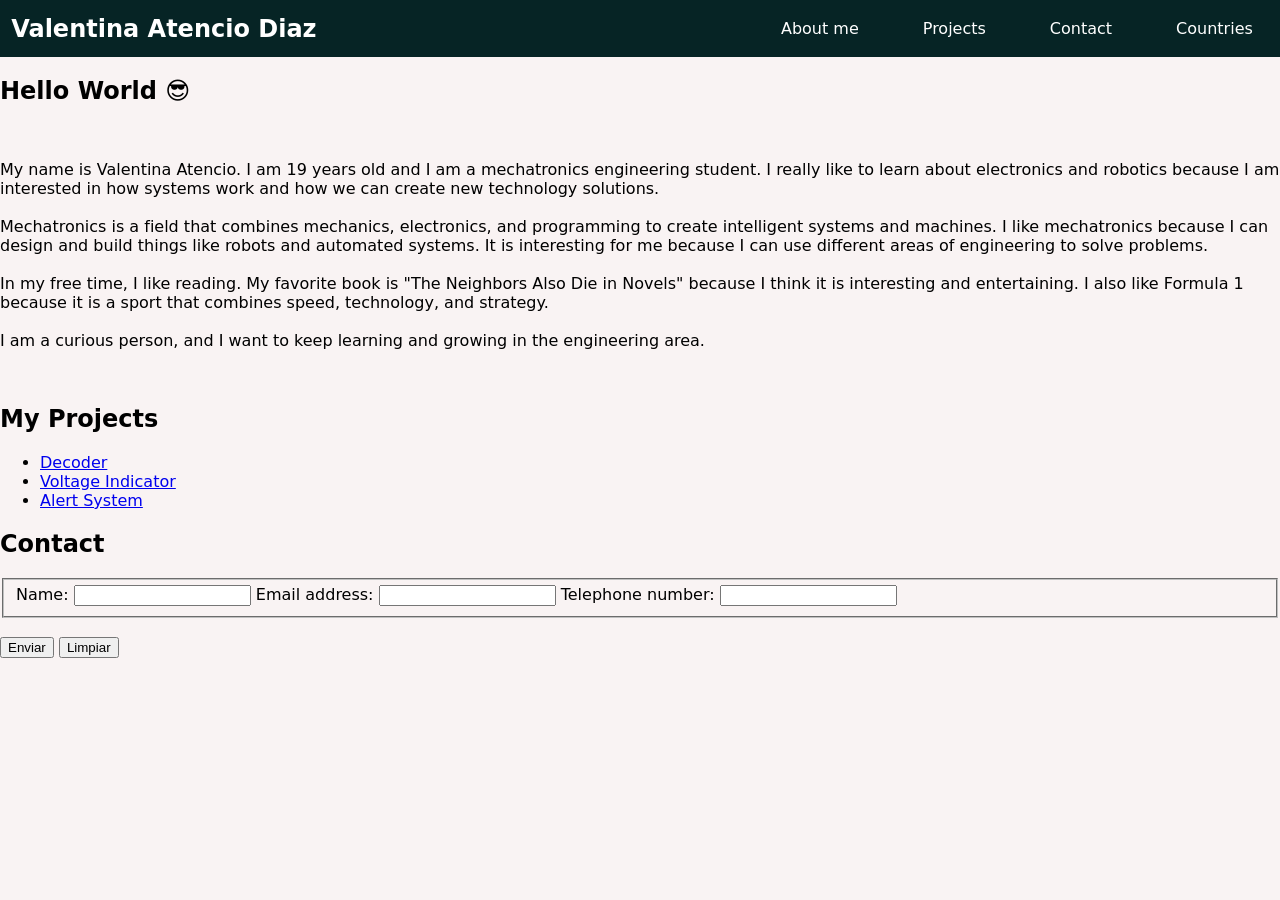
==== HTML + CSS - Week #2/Portfolio/index.html @ a1831037 "Task 2: header improvements" ====
<!DOCTYPE html>
<html lang="es">

<head>
  <meta charset="UTF-8">
  <meta name="viewport" content="width=device-width, initial-scale=1.0">
  <title>My portfolio</title>
  <link rel="stylesheet" href="styles.css">
</head>

<body>

  <!-- Header section -->
  <header class="header">
    <!-- Main title -->
    <h1>Valentina Atencio Diaz</h1>

    <!-- Navigation menu -->
    <nav>
      <!-- Links to sections -->
      <a href="#about_me">About me</a>
      <a href="#projects">Projects</a>
      <a href="#contact">Contact</a>
      <a href="countries.html">Countries</a>
    </nav>
  </header>

  <!-- About me section -->
  <section id="about_me">
    <!-- Section title -->
    <h1>Hello World 😎</h1>
    <br>

    <!-- Content container -->
    <div>
      <!-- Text about me -->
      <p>
        My name is Valentina Atencio. I am 19 years old and I am a mechatronics engineering student. I really like to learn about electronics and robotics because I am interested in how systems work and how we can create new technology solutions.
        <br>
        <br>
        Mechatronics is a field that combines mechanics, electronics, and programming to create intelligent systems and machines. I like mechatronics because I can design and build things like robots and automated systems. It is interesting for me because I can use different areas of engineering to solve problems.
        <br>
        <br>
        In my free time, I like reading. My favorite book is "The Neighbors Also Die in Novels" because I think it is interesting and entertaining. I also like Formula 1 because it is a sport that combines speed, technology, and strategy.
        <br>
        <br>
        I am a curious person, and I want to keep learning and growing in the engineering area.
      </p>

      <!-- Image -->
      <img src="robotic.png" alt="">
    </div>
  </section>

  <!-- Projects section -->
  <section id="projects">
    <!-- Section title -->
    <h2>My Projects</h2>

    <!-- List of projects -->
    <ul>
      <li><a href="https://www.tinkercad.com/things/2SG28SFaiBT-decodificador" target="_blank">Decoder</a></li>
      <li><a href="https://www.tinkercad.com/things/l7OOAhz753n-indicador-de-voltaje" target="_blank">Voltage Indicator</li>
      <li><a href="https://wokwi.com/projects/426648856229277697" target="_blank">Alert System</a></li>
    </ul>
  </section>

  <!-- Contact section -->
  <section id="contact">
    <!-- Section title -->
    <h2>Contact</h2>

    <!-- Contact form -->
    <form>
      <fieldset>
        <!-- Name input -->
        <label for="nombre">Name:</label>
        <input type="text" id="nombre" required>

        <!-- Email input -->
        <label for="correo">Email address:</label>
        <input type="email" id="correo" required>

        <!-- Phone input -->
        <label for="number">Telephone number:</label>
        <input type="tel" id="number_phone" maxlength="10" required>
      </fieldset>

    <br>

    <!-- Buttons -->
    <button type="submit">Enviar</button>
    <button type="reset">Limpiar</button>
    </form>
  </section>

</body>
</html>
---- HTML + CSS - Week #2/Portfolio/styles.css ----
/* Reset page styles */
body {
  background-color: rgb(249, 243, 243);       /* Page background */
  margin: 0rem;                    /* Remove margin */
  padding: 0rem;                   /* Remove padding */
  font-family: system-ui, -apple-system, BlinkMacSystemFont, 'Segoe UI', Roboto, Oxygen, Ubuntu, Cantarell, 'Open Sans', 'Helvetica Neue', sans-serif;               /* Font style */
}

/* Header container */
.header {
    background-color: #062425;               /* Header background */
    padding: 0.7rem;                           /* Space inside header */
    display: flex;                             /* Align each item in a row */
    justify-content: space-between;            /* Space between title and menu */
    align-items: center;                       /* Center items vertically */
    flex-wrap: wrap;                           /* Wrap on small screens */
}

/* Header title */
.header h1 {
    color: white;                            /* Text color */
    margin: 0;                                 /* Remove margin */
    font-size: 1.5rem;                         /* Text size */
}

/* Navigation container */
.header nav {
    display: flex;                             /* Align each item in a row */
    flex-wrap: wrap;                           /* Wrap items */
    gap: 2rem;                                 /* Space between links */
}

/* Navigation links */
.header nav a {
    border-radius: 0.3rem;                     /* Rounded corners */
    text-decoration: none;                     /* No underline */
    color: white;                            /* Text color */
    font-size: 1rem;                           /* Text size */
    padding: 0.5rem 1rem;                      /* Inner space */
}

/* Hover effect */
.header nav a:hover {
    background-color: #2E765E;               /* Change color on hover */
}
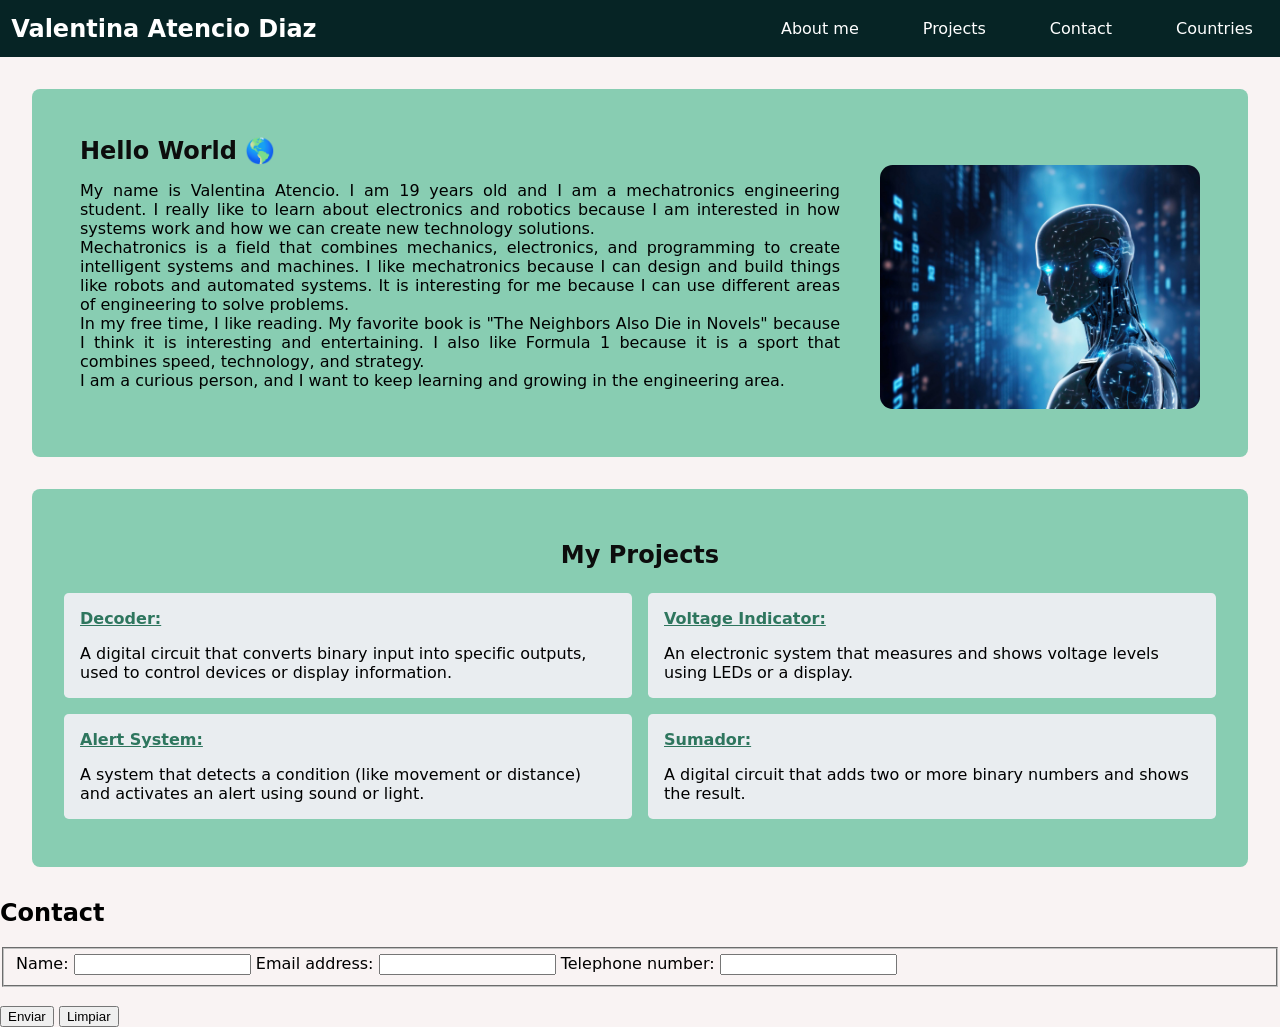
==== commit d284134f: "Task 3: projects section with grid layout" ====
--- a/HTML + CSS - Week #2/Portfolio/index.html
+++ b/HTML + CSS - Week #2/Portfolio/index.html
@@ -26,10 +26,9 @@
   </header>
 
   <!-- About me section -->
-  <section id="about_me">
+  <section id="about_me" class="about_me">
     <!-- Section title -->
-    <h1>Hello World 😎</h1>
-    <br>
+    <h2>Hello World 🌎</h2>
 
     <!-- Content container -->
     <div>
@@ -37,12 +36,9 @@
       <p>
         My name is Valentina Atencio. I am 19 years old and I am a mechatronics engineering student. I really like to learn about electronics and robotics because I am interested in how systems work and how we can create new technology solutions.
         <br>
-        <br>
         Mechatronics is a field that combines mechanics, electronics, and programming to create intelligent systems and machines. I like mechatronics because I can design and build things like robots and automated systems. It is interesting for me because I can use different areas of engineering to solve problems.
         <br>
-        <br>
         In my free time, I like reading. My favorite book is "The Neighbors Also Die in Novels" because I think it is interesting and entertaining. I also like Formula 1 because it is a sport that combines speed, technology, and strategy.
-        <br>
         <br>
         I am a curious person, and I want to keep learning and growing in the engineering area.
       </p>
@@ -53,20 +49,30 @@
   </section>
 
   <!-- Projects section -->
-  <section id="projects">
+  <section id="projects" class="projects">
     <!-- Section title -->
     <h2>My Projects</h2>
 
     <!-- List of projects -->
     <ul>
-      <li><a href="https://www.tinkercad.com/things/2SG28SFaiBT-decodificador" target="_blank">Decoder</a></li>
-      <li><a href="https://www.tinkercad.com/things/l7OOAhz753n-indicador-de-voltaje" target="_blank">Voltage Indicator</li>
-      <li><a href="https://wokwi.com/projects/426648856229277697" target="_blank">Alert System</a></li>
+      <li>
+        <a href="https://www.tinkercad.com/things/2SG28SFaiBT-decodificador" target="_blank">Decoder:</a>
+        A digital circuit that converts binary input into specific outputs, used to control devices or display information.
+      </li>
+      <li>
+        <a href="https://www.tinkercad.com/things/l7OOAhz753n-indicador-de-voltaje" target="_blank">Voltage Indicator:</a>
+        An electronic system that measures and shows voltage levels using LEDs or a display.</li>
+      <li>
+        <a href="https://wokwi.com/projects/426648856229277697" target="_blank">Alert System:</a>
+        A system that detects a condition (like movement or distance) and activates an alert using sound or light.</li>
+      <li>
+        <a href="#">Sumador:</a>
+        A digital circuit that adds two or more binary numbers and shows the result.</li>
     </ul>
   </section>
 
   <!-- Contact section -->
-  <section id="contact">
+  <section id="contact" class="contact">
     <!-- Section title -->
     <h2>Contact</h2>
 
--- a/HTML + CSS - Week #2/Portfolio/styles.css
+++ b/HTML + CSS - Week #2/Portfolio/styles.css
@@ -1,9 +1,9 @@
 /* Reset page styles */
 body {
   background-color: rgb(249, 243, 243);       /* Page background */
-  margin: 0rem;                    /* Remove margin */
-  padding: 0rem;                   /* Remove padding */
-  font-family: system-ui, -apple-system, BlinkMacSystemFont, 'Segoe UI', Roboto, Oxygen, Ubuntu, Cantarell, 'Open Sans', 'Helvetica Neue', sans-serif;               /* Font style */
+  margin: 0rem;                                 /* Remove margin */
+  padding: 0rem;                                /* Remove padding */
+  font-family: system-ui, -apple-system, BlinkMacSystemFont, 'Segoe UI', Roboto, Oxygen, Ubuntu, Cantarell, 'Open Sans', 'Helvetica Neue', sans-serif;                            /* Font style */
 }
 
 /* Header container */
@@ -42,4 +42,84 @@
 /* Hover effect */
 .header nav a:hover {
     background-color: #2E765E;               /* Change color on hover */
+}
+
+
+/* About me section */
+.about_me {
+    padding: 3rem;                             /* Inner space */
+    margin: 2rem;                              /* Outer space */
+    border-radius: 0.5rem;                     /* Rounded corners */
+    background-color: #88CDB2;               /* Background color */
+}
+
+/* Title inside about me */
+.about_me h2 {
+    color: rgb(13, 13, 13);                  /* Text color */
+    margin: 0rem;                              /* Remove margin */
+    font-size: 1.5rem;                         /* Text size */
+}
+
+/* Container for content */
+.about_me div {
+    display: flex;                             /* Flex layout */
+    flex-wrap: wrap;                           /* Wrap items */
+    gap: 2.5rem;                               /* Space between items */
+}
+
+/* Image style */
+.about_me div img {
+    max-width: 20rem;                          /* Max width */
+    border-radius: 0.8rem;                     /* Rounded corners */
+}
+
+/* Paragraph style */
+.about_me div p {
+    text-align: justify;                       /* Justify text */
+    flex: 1 1 20rem;                           /* Flexible size */
+}
+
+/* Projects section */
+.projects {
+    padding: 2rem;                              /* Inner space */
+    margin: 2rem;                               /* Outer space */
+    border-radius: 0.5rem;                      /* Rounded corners */
+    background-color: #88CDB2;                /* Background color */
+}
+
+/* Section title */
+.projects h2 {
+    color: rgb(13, 13, 13);                  /* Text color */
+    margin-bottom: 1.5rem;                     /* Space below title */
+    font-size: 1.5rem;                         /* Text size */
+    text-align: center;                        /* Center text */
+}
+
+/* List container */
+.projects ul {
+    display: grid;                             /* Grid layout */
+    grid-template-columns: repeat(2, 1fr);     /* Two columns */
+    gap: 1rem;                                 /* Space between items */
+    padding: 0;                                /* Remove padding */
+    list-style: none;                          /* Remove bullets */
+}
+
+/* Each project item */
+.projects ul li {
+    background-color: rgb(233, 237, 240);   /* Background color */
+    padding: 1rem;                            /* Inner space */
+    border-radius: 0.3rem;                    /* Rounded corners */
+}
+
+/* Project link */
+.projects ul li a {
+    display: block;                           /* Full clickable area */
+    color: #2E765E;                         /* Link color */
+    margin-bottom: 1rem;                      /* Space below */
+    font-weight: 700;                         /* Bold text */
+}
+
+/* Hover effect */
+.projects ul li:hover {
+    border: 0.15rem solid #062425;         /* Border on hover */
 }
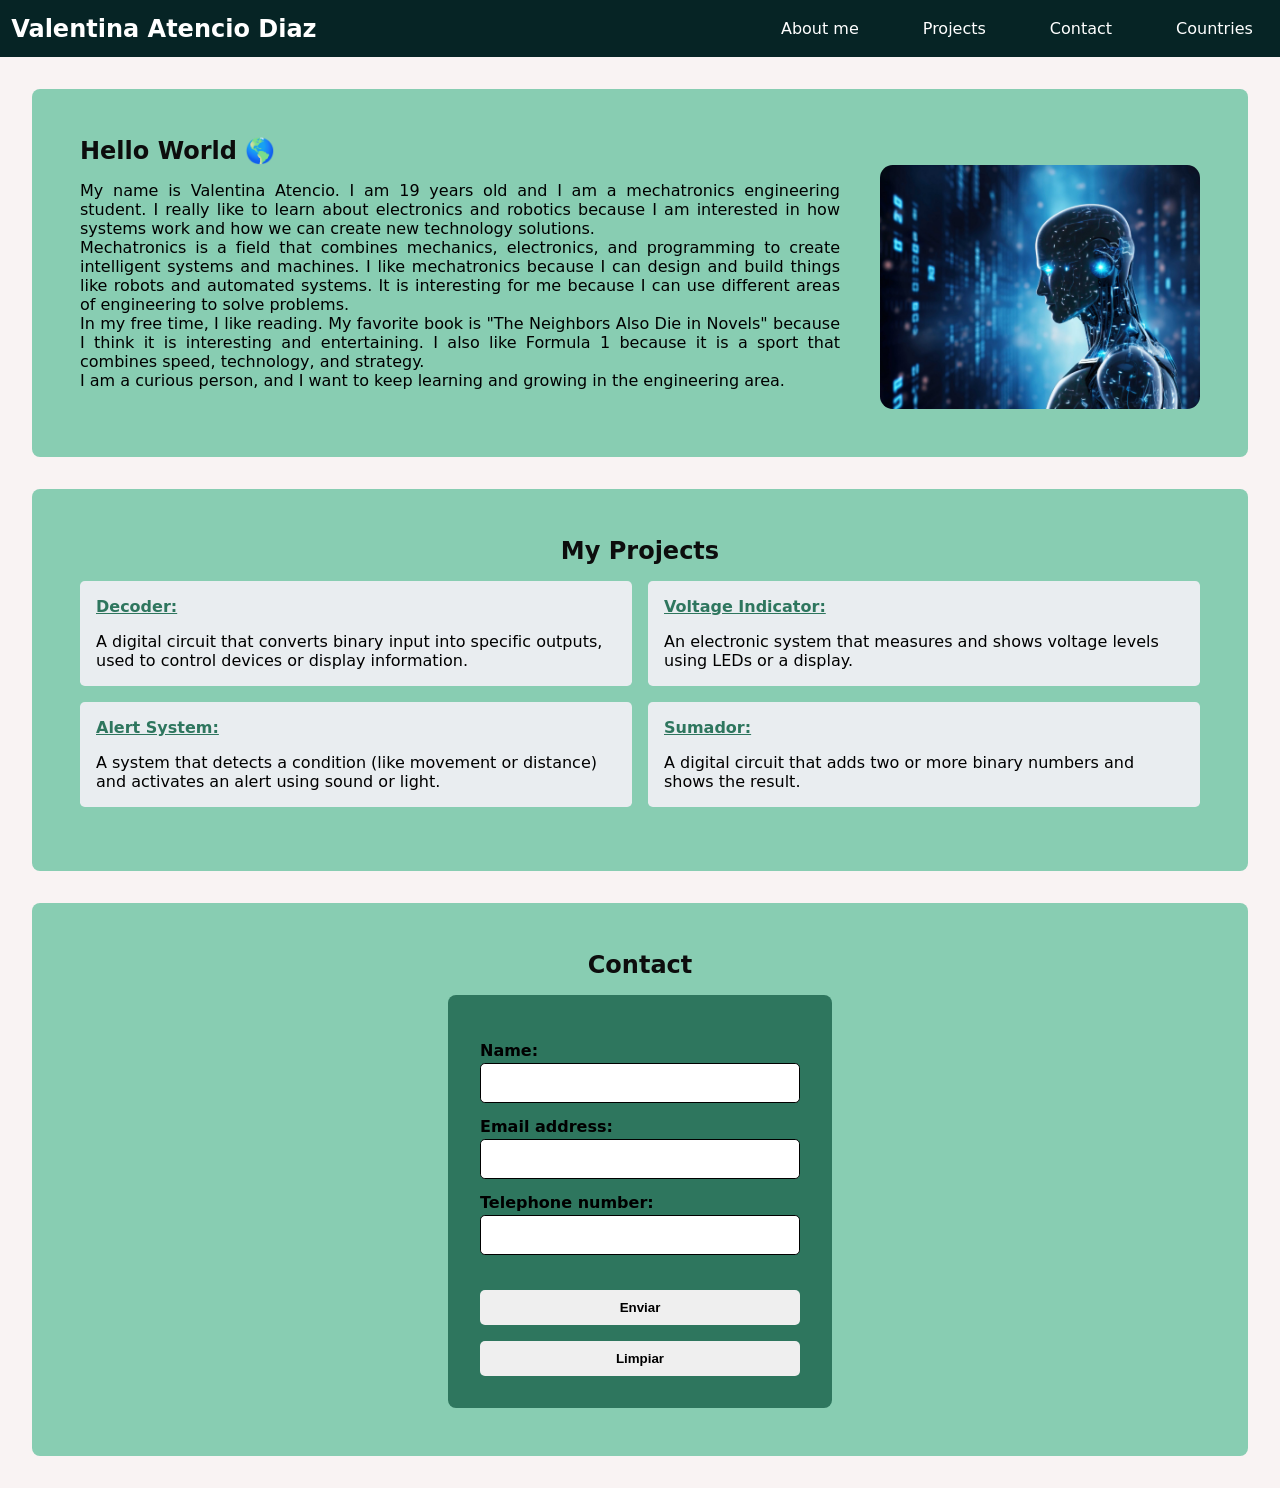
==== commit 680c9fef: "Task 4:  flexbox and grid" ====
--- a/HTML + CSS - Week #2/Portfolio/index.html
+++ b/HTML + CSS - Week #2/Portfolio/index.html
@@ -78,7 +78,6 @@
 
     <!-- Contact form -->
     <form>
-      <fieldset>
         <!-- Name input -->
         <label for="nombre">Name:</label>
         <input type="text" id="nombre" required>
@@ -90,10 +89,7 @@
         <!-- Phone input -->
         <label for="number">Telephone number:</label>
         <input type="tel" id="number_phone" maxlength="10" required>
-      </fieldset>
-
     <br>
-
     <!-- Buttons -->
     <button type="submit">Enviar</button>
     <button type="reset">Limpiar</button>
--- a/HTML + CSS - Week #2/Portfolio/styles.css
+++ b/HTML + CSS - Week #2/Portfolio/styles.css
@@ -1,3 +1,5 @@
+/* - - - - - - -  Styles for the document index.html - - - - - - - - - */
+
 /* Reset page styles */
 body {
   background-color: rgb(249, 243, 243);       /* Page background */
@@ -81,7 +83,7 @@
 
 /* Projects section */
 .projects {
-    padding: 2rem;                              /* Inner space */
+    padding: 3rem;                              /* Inner space */
     margin: 2rem;                               /* Outer space */
     border-radius: 0.5rem;                      /* Rounded corners */
     background-color: #88CDB2;                /* Background color */
@@ -90,7 +92,7 @@
 /* Section title */
 .projects h2 {
     color: rgb(13, 13, 13);                  /* Text color */
-    margin-bottom: 1.5rem;                     /* Space below title */
+    margin: 0rem;                     /* Space below title */
     font-size: 1.5rem;                         /* Text size */
     text-align: center;                        /* Center text */
 }
@@ -122,4 +124,111 @@
 /* Hover effect */
 .projects ul li:hover {
     border: 0.15rem solid #062425;         /* Border on hover */
+}
+
+/* Contact section */
+.contact {
+    padding: 3rem;                           /* Inner space */
+    border-radius: 0.5rem;                   /* Rounded corners */
+    background-color: #88CDB2;             /* Background color */
+    margin: 2rem;                            /* Outer space */
+    display: flex;                           /* Flex layout */
+    flex-direction: column;                  /* Vertical layout */
+    align-items: center;                     /* Center items */
+}
+
+/* Section title */
+.contact h2 {
+    color: rgb(13, 13, 13);                /* Text color */
+    margin: 0 0 1rem 0;                      /* Space below title */
+    font-size: 1.5rem;                       /* Text size */
+    text-align: center;                      /* Center text */
+}
+
+/* Form container */
+.contact form {
+    background: #2E765E;                  /* Background color */
+    padding: 2rem;                          /* Inner space */
+    border-radius: 0.5rem;                  /* Rounded corners */
+    width: 20rem;                           /* Form width */
+    display: flex;                          /* Flex layout */
+    flex-direction: column;                 /* Vertical layout */
+}
+
+/* Labels */
+.contact label {
+    font-weight: bold;                      /* Bold text */
+    margin-bottom: 0.2rem;                  /* Small space below */
+    margin-top: 0.9rem;                     /* Space above */
+}
+
+/* Inputs */
+.contact input {
+    width: 18.5rem;                        /* Input width */
+    padding: 0.7rem;                       /* Inner space */
+    border: 0.08rem solid #000000;       /* Border */
+    border-radius: 0.3rem;                 /* Rounded corners */
+}
+
+/* Buttons */
+.contact button {
+    margin-top: 1rem;                      /* Space above */
+    padding: 10px;                         /* Inner space */
+    border-radius: 5px;                    /* Rounded corners */
+    cursor: pointer;                       /* Pointer cursor */
+    font-weight: bold;                     /* Bold text */
+    border: none;                          /* No border */
+}
+
+/* Button hover */
+.contact button:hover {
+    background-color: rgb(176, 217, 217);   /* Change color on hover */
+}
+
+
+/* - - - - - - -  Styles for the document countries.html - - - - - - - - - */
+
+/* Projects section */
+.countries {
+    padding: 3rem;                              /* Inner space */
+    margin: 2rem;                               /* Outer space */
+    border-radius: 0.5rem;                      /* Rounded corners */
+    background-color: #88CDB2;                /* Background color */
+    display: grid;
+    grid-template-columns: repeat(3, 1fr);      /* three columns */
+    gap: 3rem;
+}
+
+.countries article {
+    background: #062425;                      /* Dark background */
+    border-radius: 0.5rem;                      /* Rounded corners */
+    width: 18rem;                               /* Fixed width */
+}
+
+/* Country image */
+.countries article img {
+    border-top-left-radius: 0.5rem;
+    border-top-right-radius: 0.5rem;
+    width: 100%;                                  /* Full width */
+    object-fit: cover;                            /* Cover area */
+}
+
+/* Country title */
+.countries article h3{
+    color: #ccc;                                  /* Light color */
+    text-align: center;                             /* Center text */
+    margin-bottom: 1rem;
+}
+
+/* Country text */
+.countries article p {
+    padding: 15px;                                  /* Space inside */
+    color: #ffffff;                               /* Light text */
+    font-size: 14px;                                /* Small text */
+    text-align: justify;                            /* Justify text */
+    margin-top: 1rem;
+}
+
+.countries article:hover{
+    box-shadow: 0px 4px 10px #2E765E;
 }
